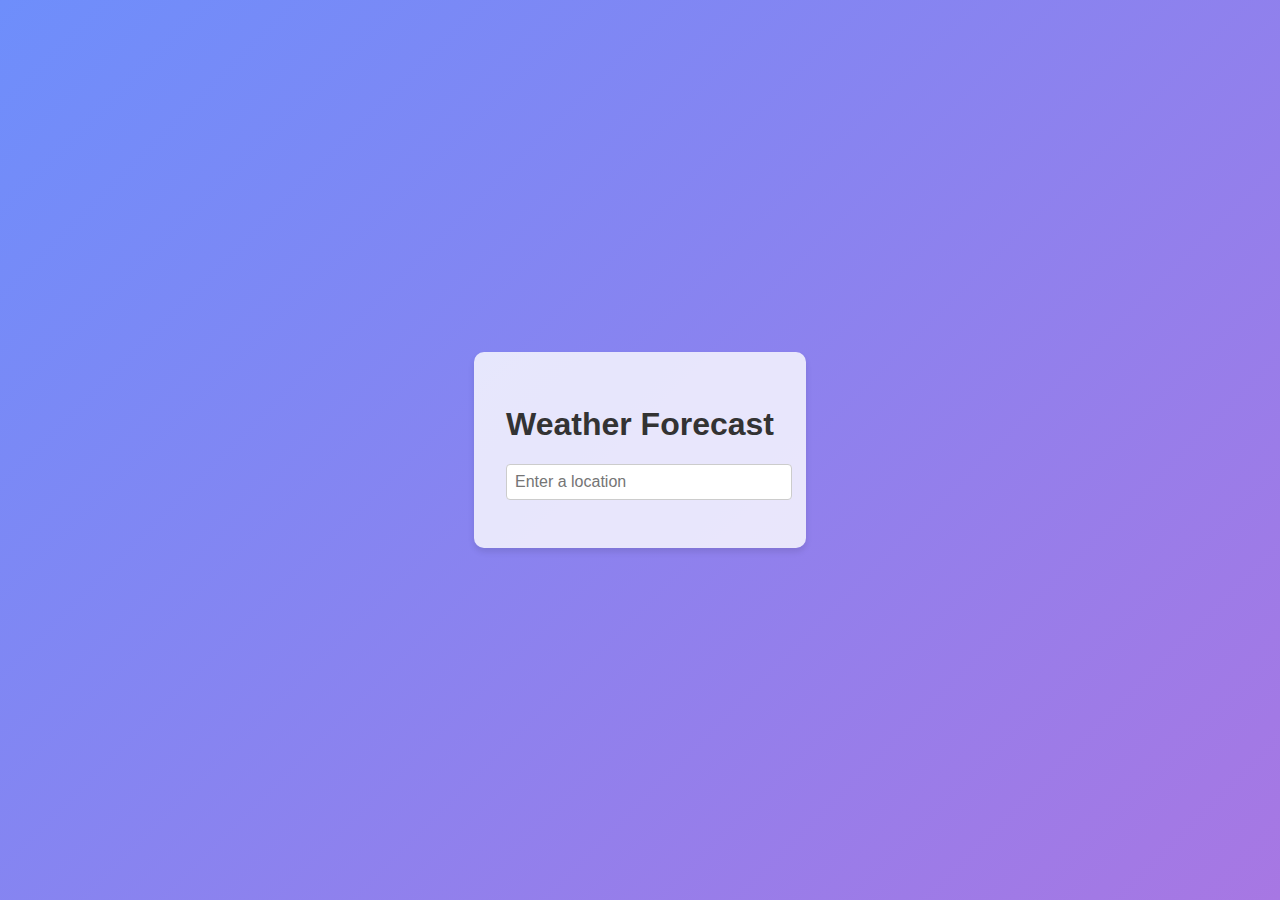
==== index.html @ 26c3c542 "First Upload" ====
<!DOCTYPE html>
<html lang="en">
<head>
    <meta charset="UTF-8">
    <meta name="viewport" content="width=device-width, initial-scale=1.0">
    <title>Weather Forecast - Search</title>
    <style>
        body {
            font-family: Arial, sans-serif;
            background: linear-gradient(135deg, #6e8efb, #a777e3);
            display: flex;
            justify-content: center;
            align-items: center;
            height: 100vh;
            margin: 0;
        }
        .container {
            background-color: rgba(255, 255, 255, 0.8);
            padding: 2rem;
            border-radius: 10px;
            box-shadow: 0 4px 6px rgba(0, 0, 0, 0.1);
        }
        h1 {
            text-align: center;
            color: #333;
        }
        input {
            width: 100%;
            padding: 0.5rem;
            font-size: 1rem;
            border: 1px solid #ccc;
            border-radius: 4px;
        }
        #suggestions {
            list-style-type: none;
            padding: 0;
            margin-top: 0.5rem;
        }
        #suggestions li {
            cursor: pointer;
            padding: 0.5rem;
            background-color: #f0f0f0;
            margin-bottom: 2px;
        }
        #suggestions li:hover {
            background-color: #e0e0e0;
        }
    </style>
</head>
<body>
    <div class="container">
        <h1>Weather Forecast</h1>
        <input type="text" id="location" placeholder="Enter a location">
        <ul id="suggestions"></ul>
    </div>
    <script>
        const input = document.getElementById('location');
        const suggestionsList = document.getElementById('suggestions');

        input.addEventListener('input', async () => {
            const query = input.value.trim();
            if (query.length < 3) {
                suggestionsList.innerHTML = '';
                return;
            }

            const response = await fetch(`https://geocoding-api.open-meteo.com/v1/search?name=${query}&count=5&language=en&format=json`);
            const data = await response.json();

            suggestionsList.innerHTML = '';
            if (data.results) {
                data.results.forEach(result => {
                    const li = document.createElement('li');
                    li.textContent = `${result.name}, ${result.country}`;
                    li.addEventListener('click', () => {
                        window.location.href = `weather.html?lat=${result.latitude}&lon=${result.longitude}&name=${encodeURIComponent(result.name)}`;
                    });
                    suggestionsList.appendChild(li);
                });
            }
        });
    </script>
</body>
</html>
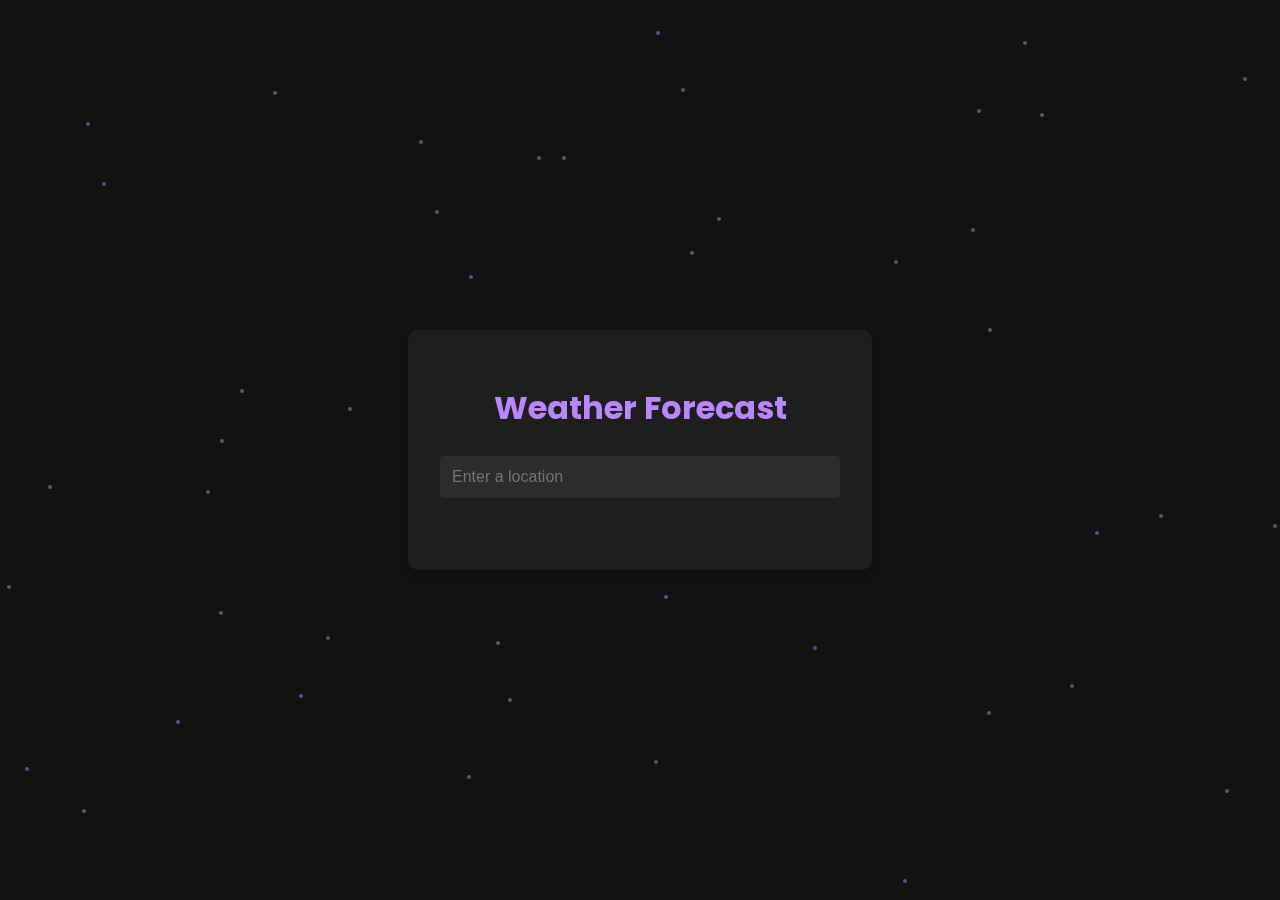
==== commit 67da21a8: "More Details for the next 5 Days, New Landing Page and Darker Design for everything" ====
--- a/index.html
+++ b/index.html
@@ -4,54 +4,154 @@
     <meta charset="UTF-8">
     <meta name="viewport" content="width=device-width, initial-scale=1.0">
     <title>Weather Forecast - Search</title>
+    <link href="https://fonts.googleapis.com/css2?family=Poppins:wght@400;600;700&display=swap" rel="stylesheet">
     <style>
+        :root {
+            --bg-color: #121212;
+            --container-bg: #1e1e1e;
+            --text-color: #e0e0e0;
+            --highlight-color: #2c2c2c;
+            --accent-color: #bb86fc;
+        }
+
         body {
-            font-family: Arial, sans-serif;
-            background: linear-gradient(135deg, #6e8efb, #a777e3);
+            font-family: 'Poppins', sans-serif;
+            background-color: var(--bg-color);
+            color: var(--text-color);
             display: flex;
             justify-content: center;
             align-items: center;
             height: 100vh;
             margin: 0;
+            overflow: hidden;
         }
+
         .container {
-            background-color: rgba(255, 255, 255, 0.8);
+            background-color: var(--container-bg);
             padding: 2rem;
             border-radius: 10px;
             box-shadow: 0 4px 6px rgba(0, 0, 0, 0.1);
+            width: 100%;
+            max-width: 400px;
+            animation: fadeIn 0.5s ease-out;
+            display: flex;
+            flex-direction: column;
+            align-items: center;
         }
+
         h1 {
             text-align: center;
-            color: #333;
+            color: var(--accent-color);
+            margin-bottom: 1.5rem;
+            font-weight: 700;
         }
+
+        .search-container {
+            width: 100%;
+            display: flex;
+            flex-direction: column;
+            align-items: center;
+        }
+
         input {
             width: 100%;
-            padding: 0.5rem;
+            padding: 0.75rem;
             font-size: 1rem;
-            border: 1px solid #ccc;
+            border: none;
             border-radius: 4px;
+            background-color: var(--highlight-color);
+            color: var(--text-color);
+            margin-bottom: 1rem;
+            transition: all 0.3s ease;
+            box-sizing: border-box;
         }
+
+        input:focus {
+            outline: none;
+            box-shadow: 0 0 0 2px var(--accent-color);
+        }
+
         #suggestions {
             list-style-type: none;
             padding: 0;
             margin-top: 0.5rem;
+            width: 100%;
         }
+
         #suggestions li {
             cursor: pointer;
-            padding: 0.5rem;
-            background-color: #f0f0f0;
+            padding: 0.75rem;
+            background-color: var(--highlight-color);
             margin-bottom: 2px;
+            border-radius: 4px;
+            transition: all 0.3s ease;
+            opacity: 0;
+            transform: translateY(10px);
         }
+
         #suggestions li:hover {
-            background-color: #e0e0e0;
+            background-color: var(--accent-color);
+            color: var(--bg-color);
+        }
+
+        @keyframes fadeIn {
+            from {
+                opacity: 0;
+                transform: translateY(-20px);
+            }
+            to {
+                opacity: 1;
+                transform: translateY(0);
+            }
+        }
+
+        @keyframes fadeInSuggestion {
+            to {
+                opacity: 1;
+                transform: translateY(0);
+            }
+        }
+
+        .background-animation {
+            position: fixed;
+            top: 0;
+            left: 0;
+            width: 100%;
+            height: 100%;
+            z-index: -1;
+            opacity: 0.5;
+        }
+
+        .background-animation span {
+            position: absolute;
+            width: 4px;
+            height: 4px;
+            background-color: var(--accent-color);
+            border-radius: 50%;
+            animation: float 15s infinite;
+        }
+
+        @keyframes float {
+            0% {
+                transform: translateY(0) translateX(0);
+            }
+            50% {
+                transform: translateY(-100px) translateX(100px);
+            }
+            100% {
+                transform: translateY(0) translateX(0);
+            }
         }
     </style>
 </head>
 <body>
+    <div class="background-animation" id="backgroundAnimation"></div>
     <div class="container">
         <h1>Weather Forecast</h1>
-        <input type="text" id="location" placeholder="Enter a location">
-        <ul id="suggestions"></ul>
+        <div class="search-container">
+            <input type="text" id="location" placeholder="Enter a location">
+            <ul id="suggestions"></ul>
+        </div>
     </div>
     <script>
         const input = document.getElementById('location');
@@ -69,9 +169,11 @@
 
             suggestionsList.innerHTML = '';
             if (data.results) {
-                data.results.forEach(result => {
+                data.results.forEach((result, index) => {
                     const li = document.createElement('li');
                     li.textContent = `${result.name}, ${result.country}`;
+                    li.style.animationDelay = `${index * 0.1}s`;
+                    li.style.animation = 'fadeInSuggestion 0.3s ease-out forwards';
                     li.addEventListener('click', () => {
                         window.location.href = `weather.html?lat=${result.latitude}&lon=${result.longitude}&name=${encodeURIComponent(result.name)}`;
                     });
@@ -79,6 +181,18 @@
                 });
             }
         });
+
+        // Background animation
+        const backgroundAnimation = document.getElementById('backgroundAnimation');
+        const numberOfParticles = 50;
+
+        for (let i = 0; i < numberOfParticles; i++) {
+            const span = document.createElement('span');
+            span.style.left = `${Math.random() * 100}%`;
+            span.style.top = `${Math.random() * 100}%`;
+            span.style.animationDelay = `${Math.random() * 15}s`;
+            backgroundAnimation.appendChild(span);
+        }
     </script>
 </body>
 </html>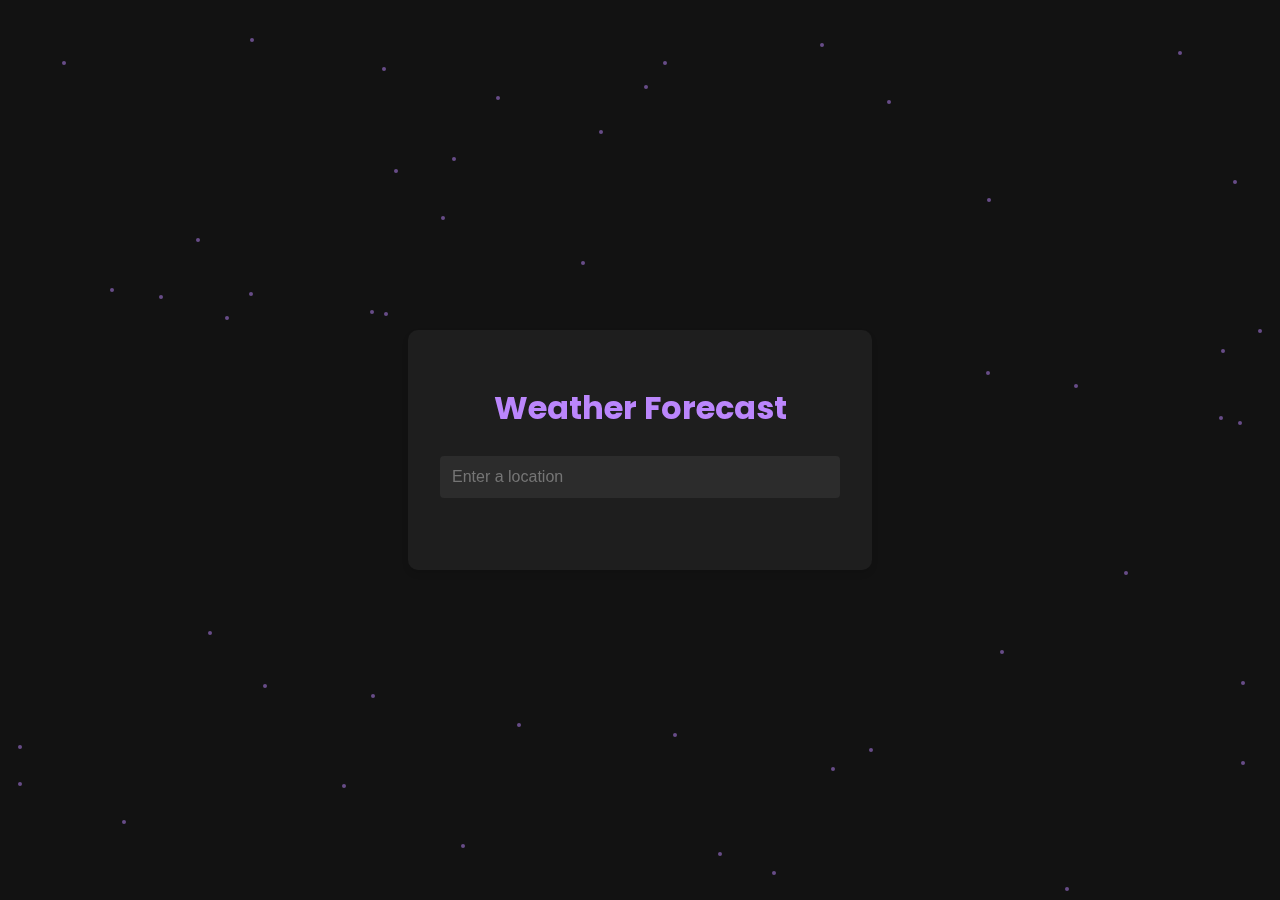
==== commit 42648da6: "Added an icon" ====
--- a/index.html
+++ b/index.html
@@ -1,6 +1,7 @@
 <!DOCTYPE html>
 <html lang="en">
 <head>
+    <link rel="icon" type="png" href="JWeather.png">
     <meta charset="UTF-8">
     <meta name="viewport" content="width=device-width, initial-scale=1.0">
     <title>Weather Forecast - Search</title>
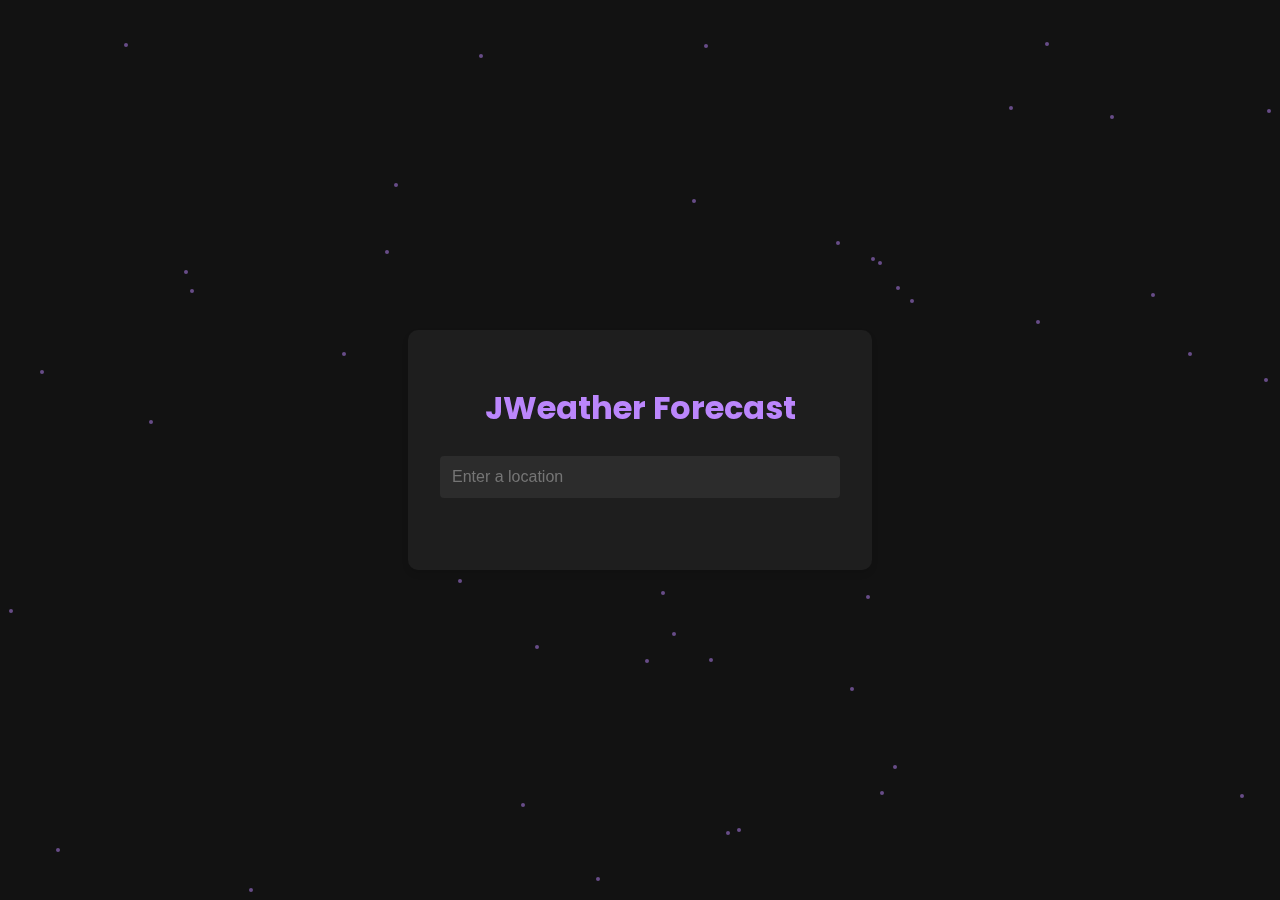
==== commit d18ee038: "Changed Title" ====
--- a/index.html
+++ b/index.html
@@ -4,7 +4,7 @@
     <link rel="icon" type="png" href="JWeather.png">
     <meta charset="UTF-8">
     <meta name="viewport" content="width=device-width, initial-scale=1.0">
-    <title>Weather Forecast - Search</title>
+    <title>JWeather Forecast</title>
     <link href="https://fonts.googleapis.com/css2?family=Poppins:wght@400;600;700&display=swap" rel="stylesheet">
     <style>
         :root {
@@ -148,7 +148,7 @@
 <body>
     <div class="background-animation" id="backgroundAnimation"></div>
     <div class="container">
-        <h1>Weather Forecast</h1>
+        <h1>JWeather Forecast</h1>
         <div class="search-container">
             <input type="text" id="location" placeholder="Enter a location">
             <ul id="suggestions"></ul>
@@ -196,4 +196,4 @@
         }
     </script>
 </body>
-</html>+</html>
